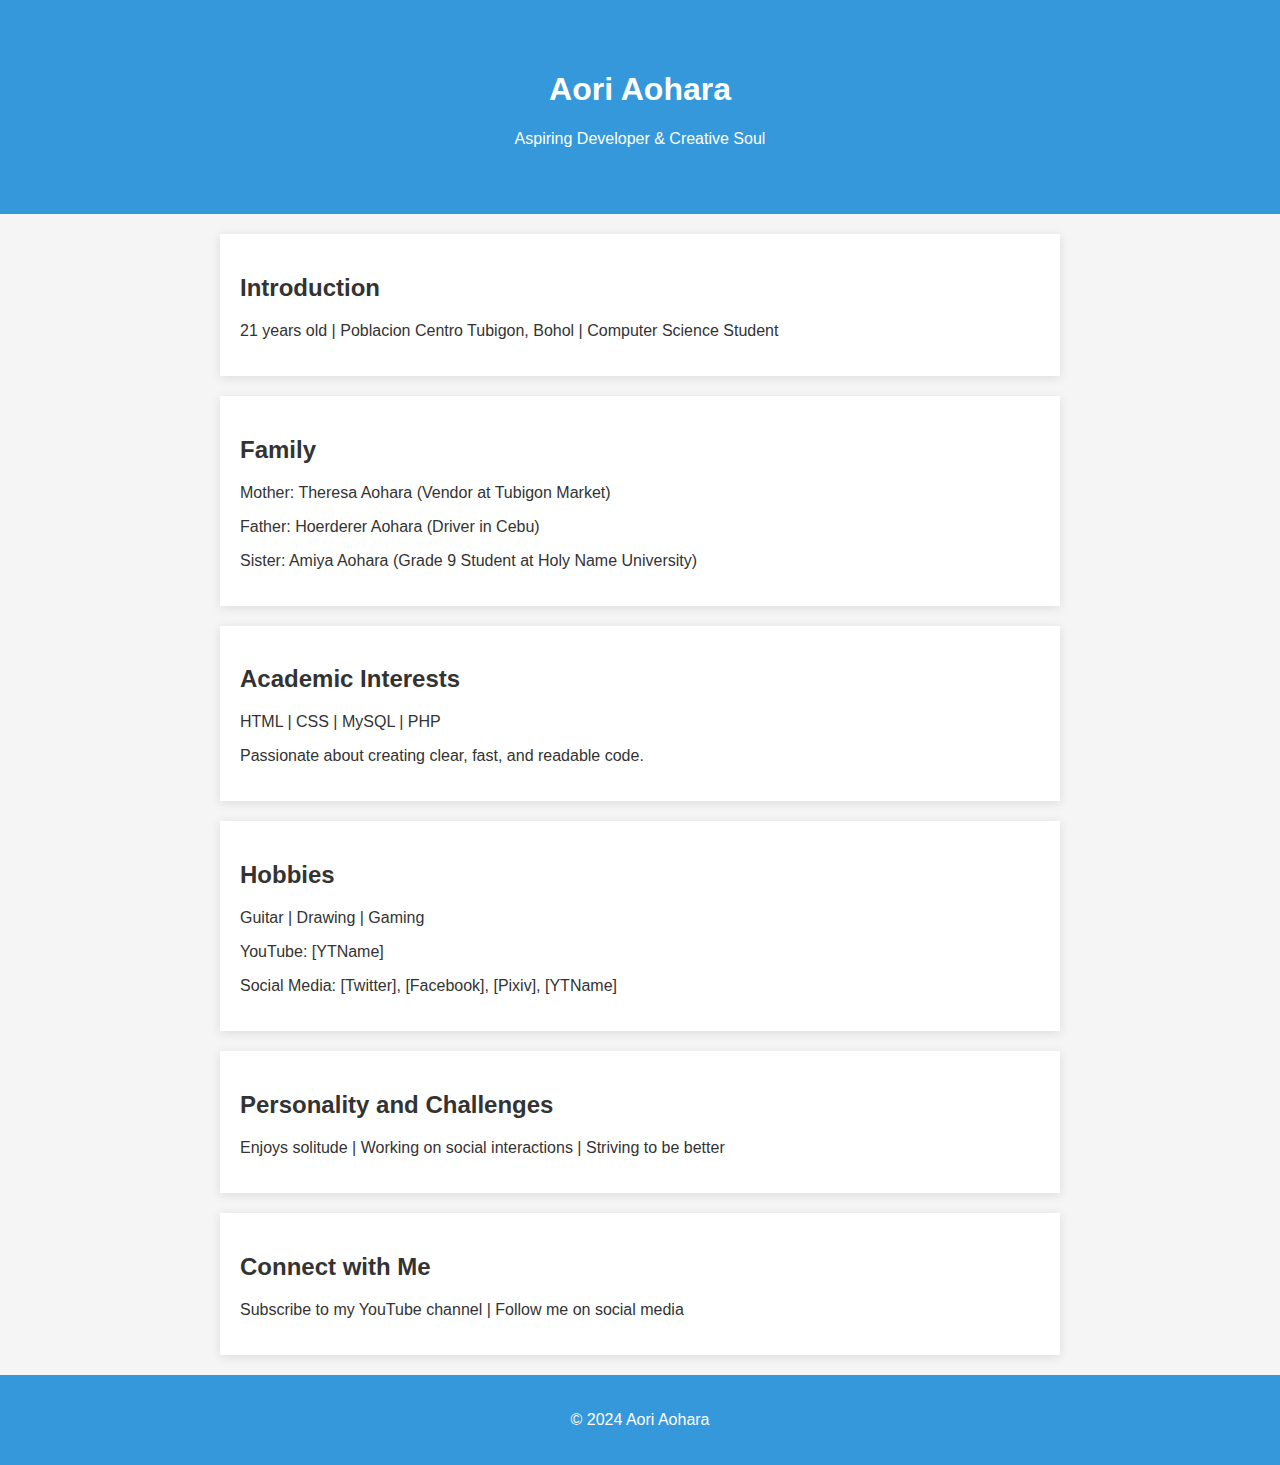
==== idk.html @ 40ca3324 "Add files via upload" ====
<!DOCTYPE html>
<html lang="en">

<head>
    <meta charset="UTF-8">
    <meta name="viewport" content="width=device-width, initial-scale=1.0">
    <title>Aori Aohara</title>
    <style>
        body {
            font-family: 'Segoe UI', Tahoma, Geneva, Verdana, sans-serif;
            margin: 0;
            padding: 0;
            background-color: #f5f5f5;
            color: #333;
        }

        header {
            text-align: center;
            padding: 50px 0;
            background-color: #3498db;
            color: #fff;
        }

        section {
            max-width: 800px;
            margin: 20px auto;
            padding: 20px;
            background-color: #fff;
            box-shadow: 0 2px 10px rgba(0, 0, 0, 0.1);
        }

        footer {
            text-align: center;
            padding: 20px;
            background-color: #3498db;
            color: #fff;
        }
    </style>
</head>

<body>
    <header>
        <h1>Aori Aohara</h1>
        <p>Aspiring Developer & Creative Soul</p>
    </header>

    <section id="introduction">
        <h2>Introduction</h2>
        <p>21 years old | Poblacion Centro Tubigon, Bohol | Computer Science Student</p>
    </section>

    <section id="family">
        <h2>Family</h2>
        <p>Mother: Theresa Aohara (Vendor at Tubigon Market)</p>
        <p>Father: Hoerderer Aohara (Driver in Cebu)</p>
        <p>Sister: Amiya Aohara (Grade 9 Student at Holy Name University)</p>
    </section>

    <section id="academic">
        <h2>Academic Interests</h2>
        <p>HTML | CSS | MySQL | PHP</p>
        <p>Passionate about creating clear, fast, and readable code.</p>
    </section>

    <section id="hobbies">
        <h2>Hobbies</h2>
        <p>Guitar | Drawing | Gaming</p>
        <p>YouTube: [YTName]</p>
        <p>Social Media: [Twitter], [Facebook], [Pixiv], [YTName]</p>
    </section>

    <section id="personality">
        <h2>Personality and Challenges</h2>
        <p>Enjoys solitude | Working on social interactions | Striving to be better</p>
    </section>

    <section id="connect">
        <h2>Connect with Me</h2>
        <p>Subscribe to my YouTube channel | Follow me on social media</p>
    </section>

    <footer>
        <p>&copy; 2024 Aori Aohara</p>
    </footer>
</body>

</html>
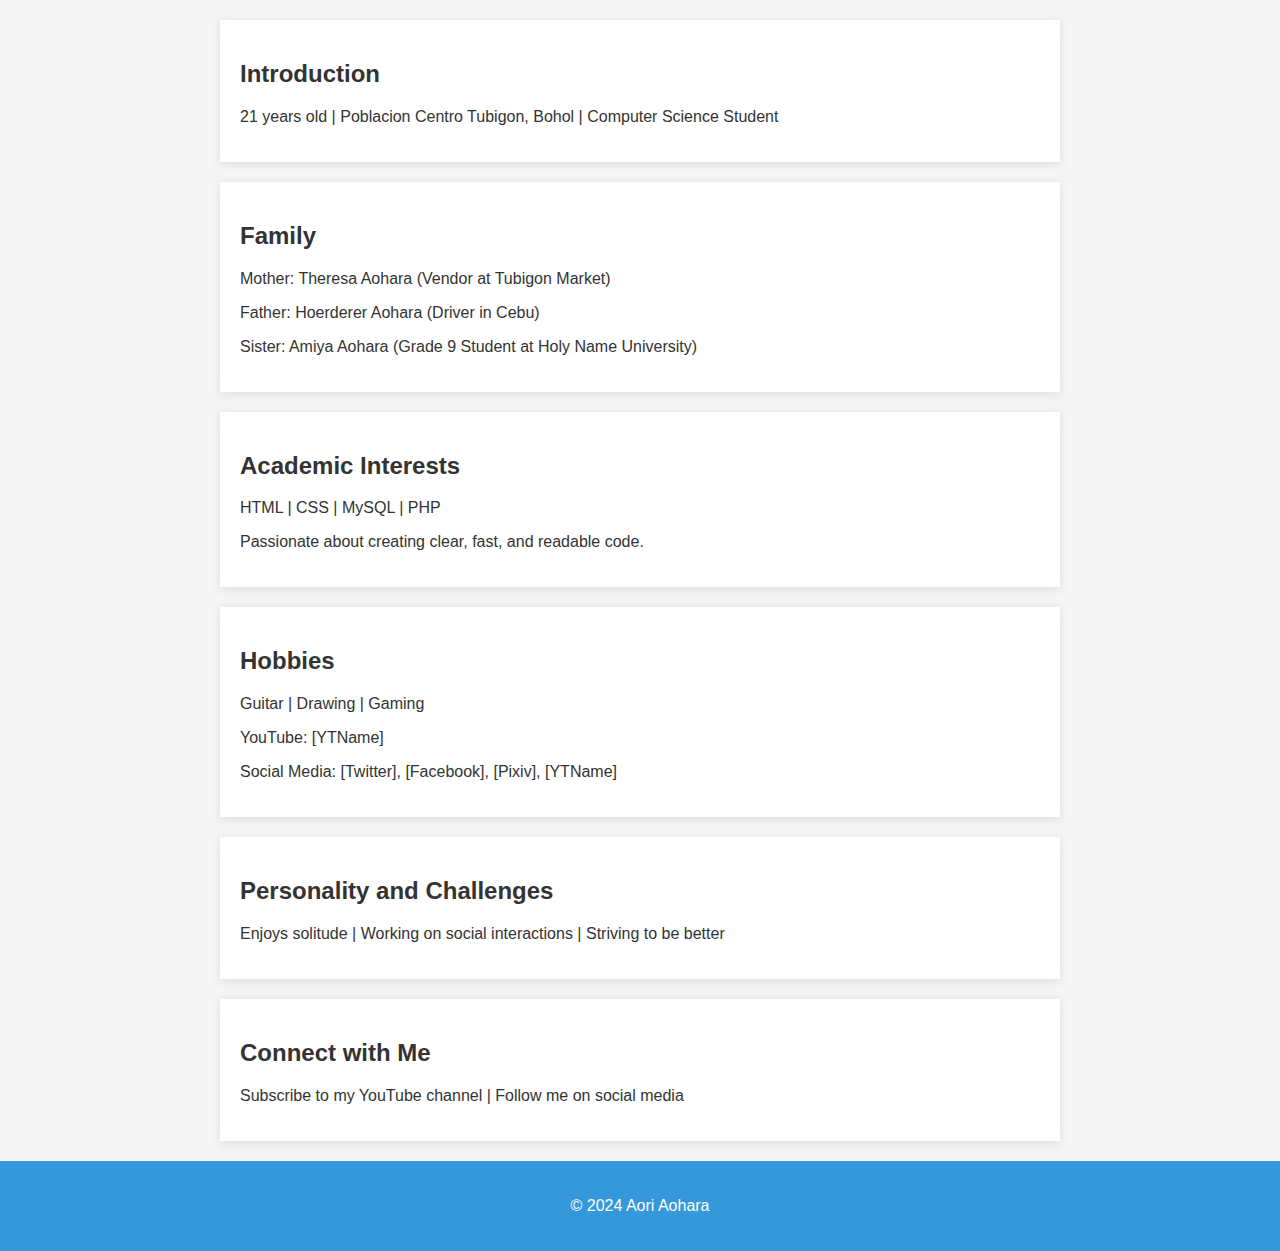
==== commit 149ff26a: "lots again" ====
--- a/idk.html
+++ b/idk.html
@@ -39,10 +39,6 @@
 </head>
 
 <body>
-    <header>
-        <h1>Aori Aohara</h1>
-        <p>Aspiring Developer & Creative Soul</p>
-    </header>
 
     <section id="introduction">
         <h2>Introduction</h2>
